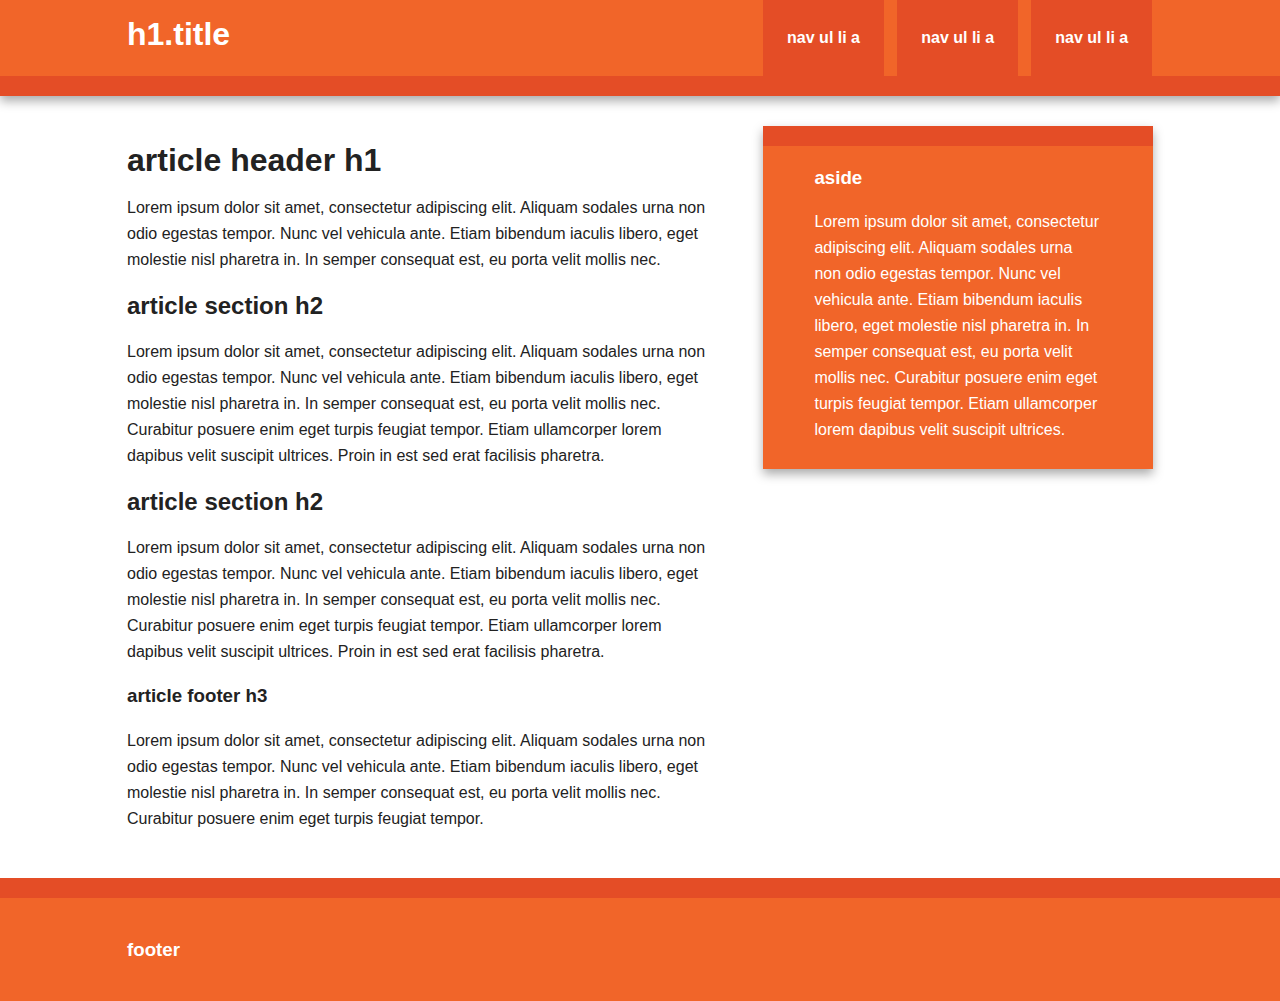
==== index.html @ c26f869d "New Site" ====
<!doctype html>
<!--[if lt IE 7]>      <html class="no-js lt-ie9 lt-ie8 lt-ie7" lang=""> <![endif]-->
<!--[if IE 7]>         <html class="no-js lt-ie9 lt-ie8" lang=""> <![endif]-->
<!--[if IE 8]>         <html class="no-js lt-ie9" lang=""> <![endif]-->
<!--[if gt IE 8]><!--> <html class="no-js" lang=""> <!--<![endif]-->
    <head>
        <meta charset="utf-8">
        <meta http-equiv="X-UA-Compatible" content="IE=edge,chrome=1">
        <title></title>
        <meta name="description" content="">
        <meta name="viewport" content="width=device-width, initial-scale=1">
        <link rel="apple-touch-icon" href="apple-touch-icon.png">

        <link rel="stylesheet" href="css/normalize.min.css">
        <link rel="stylesheet" href="css/main.css">

        <script src="js/vendor/modernizr-2.8.3-respond-1.4.2.min.js"></script>
    </head>
    <body>
        <!--[if lt IE 8]>
            <p class="browserupgrade">You are using an <strong>outdated</strong> browser. Please <a href="http://browsehappy.com/">upgrade your browser</a> to improve your experience.</p>
        <![endif]-->

        <div class="header-container">
            <header class="wrapper clearfix">
                <h1 class="title">h1.title</h1>
                <nav>
                    <ul>
                        <li><a href="#">nav ul li a</a></li>
                        <li><a href="#">nav ul li a</a></li>
                        <li><a href="#">nav ul li a</a></li>
                    </ul>
                </nav>
            </header>
        </div>

        <div class="main-container">
            <div class="main wrapper clearfix">

                <article>
                    <header>
                        <h1>article header h1</h1>
                        <p>Lorem ipsum dolor sit amet, consectetur adipiscing elit. Aliquam sodales urna non odio egestas tempor. Nunc vel vehicula ante. Etiam bibendum iaculis libero, eget molestie nisl pharetra in. In semper consequat est, eu porta velit mollis nec.</p>
                    </header>
                    <section>
                        <h2>article section h2</h2>
                        <p>Lorem ipsum dolor sit amet, consectetur adipiscing elit. Aliquam sodales urna non odio egestas tempor. Nunc vel vehicula ante. Etiam bibendum iaculis libero, eget molestie nisl pharetra in. In semper consequat est, eu porta velit mollis nec. Curabitur posuere enim eget turpis feugiat tempor. Etiam ullamcorper lorem dapibus velit suscipit ultrices. Proin in est sed erat facilisis pharetra.</p>
                    </section>
                    <section>
                        <h2>article section h2</h2>
                        <p>Lorem ipsum dolor sit amet, consectetur adipiscing elit. Aliquam sodales urna non odio egestas tempor. Nunc vel vehicula ante. Etiam bibendum iaculis libero, eget molestie nisl pharetra in. In semper consequat est, eu porta velit mollis nec. Curabitur posuere enim eget turpis feugiat tempor. Etiam ullamcorper lorem dapibus velit suscipit ultrices. Proin in est sed erat facilisis pharetra.</p>
                    </section>
                    <footer>
                        <h3>article footer h3</h3>
                        <p>Lorem ipsum dolor sit amet, consectetur adipiscing elit. Aliquam sodales urna non odio egestas tempor. Nunc vel vehicula ante. Etiam bibendum iaculis libero, eget molestie nisl pharetra in. In semper consequat est, eu porta velit mollis nec. Curabitur posuere enim eget turpis feugiat tempor.</p>
                    </footer>
                </article>

                <aside>
                    <h3>aside</h3>
                    <p>Lorem ipsum dolor sit amet, consectetur adipiscing elit. Aliquam sodales urna non odio egestas tempor. Nunc vel vehicula ante. Etiam bibendum iaculis libero, eget molestie nisl pharetra in. In semper consequat est, eu porta velit mollis nec. Curabitur posuere enim eget turpis feugiat tempor. Etiam ullamcorper lorem dapibus velit suscipit ultrices.</p>
                </aside>

            </div> <!-- #main -->
        </div> <!-- #main-container -->

        <div class="footer-container">
            <footer class="wrapper">
                <h3>footer</h3>
            </footer>
        </div>

        <script src="js/main.js"></script>
    </body>
</html>
---- css/main.css ----
/*! HTML5 Boilerplate v5.0 | MIT License | http://h5bp.com/ */

html {
    color: #222;
    font-size: 1em;
    line-height: 1.4;
}

::-moz-selection {
    background: #b3d4fc;
    text-shadow: none;
}

::selection {
    background: #b3d4fc;
    text-shadow: none;
}

hr {
    display: block;
    height: 1px;
    border: 0;
    border-top: 1px solid #ccc;
    margin: 1em 0;
    padding: 0;
}

audio,
canvas,
iframe,
img,
svg,
video {
    vertical-align: middle;
}

fieldset {
    border: 0;
    margin: 0;
    padding: 0;
}

textarea {
    resize: vertical;
}

.browserupgrade {
    margin: 0.2em 0;
    background: #ccc;
    color: #000;
    padding: 0.2em 0;
}


/* ===== Initializr Styles ==================================================
   Author: Jonathan Verrecchia - verekia.com/initializr/responsive-template
   ========================================================================== */

body {
    font: 16px/26px Helvetica, Helvetica Neue, Arial;
}

.wrapper {
    width: 90%;
    margin: 0 5%;
}

/* ===================
    ALL: Orange Theme
   =================== */

.header-container {
    border-bottom: 20px solid #e44d26;
}

.footer-container,
.main aside {
    border-top: 20px solid #e44d26;
}

.header-container,
.footer-container,
.main aside {
    background: #f16529;
}

.title {
    color: white;
}

/* ==============
    MOBILE: Menu
   ============== */

nav ul {
    margin: 0;
    padding: 0;
    list-style-type: none;
}

nav a {
    display: block;
    margin-bottom: 10px;
    padding: 15px 0;

    text-align: center;
    text-decoration: none;
    font-weight: bold;

    color: white;
    background: #e44d26;
}

nav a:hover,
nav a:visited {
    color: white;
}

nav a:hover {
    text-decoration: underline;
}

/* ==============
    MOBILE: Main
   ============== */

.main {
    padding: 30px 0;
}

.main article h1 {
    font-size: 2em;
}

.main aside {
    color: white;
    padding: 0px 5% 10px;
}

.footer-container footer {
    color: white;
    padding: 20px 0;
}

/* ===============
    ALL: IE Fixes
   =============== */

.ie7 .title {
    padding-top: 20px;
}

/* ==========================================================================
   Author's custom styles
   ========================================================================== */















/* ==========================================================================
   Media Queries
   ========================================================================== */

@media only screen and (min-width: 480px) {

/* ====================
    INTERMEDIATE: Menu
   ==================== */

    nav a {
        float: left;
        width: 27%;
        margin: 0 1.7%;
        padding: 25px 2%;
        margin-bottom: 0;
    }

    nav li:first-child a {
        margin-left: 0;
    }

    nav li:last-child a {
        margin-right: 0;
    }

/* ========================
    INTERMEDIATE: IE Fixes
   ======================== */

    nav ul li {
        display: inline;
    }

    .oldie nav a {
        margin: 0 0.7%;
    }
}

@media only screen and (min-width: 768px) {

/* ====================
    WIDE: CSS3 Effects
   ==================== */

    .header-container,
    .main aside {
        -webkit-box-shadow: 0 5px 10px #aaa;
           -moz-box-shadow: 0 5px 10px #aaa;
                box-shadow: 0 5px 10px #aaa;
    }

/* ============
    WIDE: Menu
   ============ */

    .title {
        float: left;
    }

    nav {
        float: right;
        width: 38%;
    }

/* ============
    WIDE: Main
   ============ */

    .main article {
        float: left;
        width: 57%;
    }

    .main aside {
        float: right;
        width: 28%;
    }
}

@media only screen and (min-width: 1140px) {

/* ===============
    Maximal Width
   =============== */

    .wrapper {
        width: 1026px; /* 1140px - 10% for margins */
        margin: 0 auto;
    }
}

/* ==========================================================================
   Helper classes
   ========================================================================== */

.hidden {
    display: none !important;
    visibility: hidden;
}

.visuallyhidden {
    border: 0;
    clip: rect(0 0 0 0);
    height: 1px;
    margin: -1px;
    overflow: hidden;
    padding: 0;
    position: absolute;
    width: 1px;
}

.visuallyhidden.focusable:active,
.visuallyhidden.focusable:focus {
    clip: auto;
    height: auto;
    margin: 0;
    overflow: visible;
    position: static;
    width: auto;
}

.invisible {
    visibility: hidden;
}

.clearfix:before,
.clearfix:after {
    content: " ";
    display: table;
}

.clearfix:after {
    clear: both;
}

.clearfix {
    *zoom: 1;
}

/* ==========================================================================
   Print styles
   ========================================================================== */

@media print {
    *,
    *:before,
    *:after {
        background: transparent !important;
        color: #000 !important;
        box-shadow: none !important;
        text-shadow: none !important;
    }

    a,
    a:visited {
        text-decoration: underline;
    }

    a[href]:after {
        content: " (" attr(href) ")";
    }

    abbr[title]:after {
        content: " (" attr(title) ")";
    }

    a[href^="#"]:after,
    a[href^="javascript:"]:after {
        content: "";
    }

    pre,
    blockquote {
        border: 1px solid #999;
        page-break-inside: avoid;
    }

    thead {
        display: table-header-group;
    }

    tr,
    img {
        page-break-inside: avoid;
    }

    img {
        max-width: 100% !important;
    }

    p,
    h2,
    h3 {
        orphans: 3;
        widows: 3;
    }

    h2,
    h3 {
        page-break-after: avoid;
    }
}
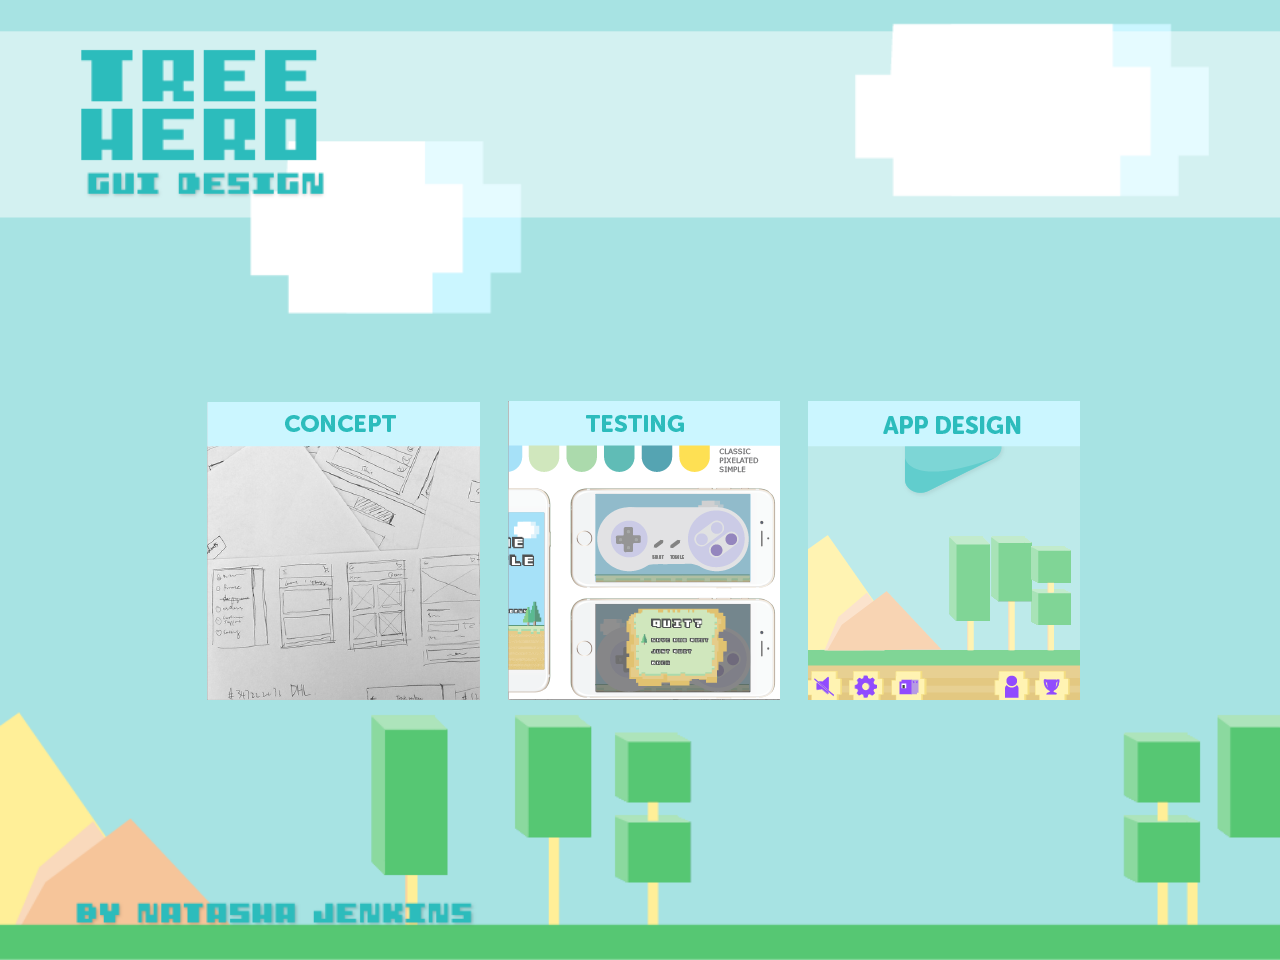
==== commit fe79b0dc: "first draft" ====
--- a/index.html
+++ b/index.html
@@ -6,7 +6,7 @@
     <head>
         <meta charset="utf-8">
         <meta http-equiv="X-UA-Compatible" content="IE=edge,chrome=1">
-        <title></title>
+        <title>Tree Hero</title>
         <meta name="description" content="">
         <meta name="viewport" content="width=device-width, initial-scale=1">
         <link rel="apple-touch-icon" href="apple-touch-icon.png">
@@ -17,59 +17,26 @@
         <script src="js/vendor/modernizr-2.8.3-respond-1.4.2.min.js"></script>
     </head>
     <body>
-        <!--[if lt IE 8]>
-            <p class="browserupgrade">You are using an <strong>outdated</strong> browser. Please <a href="http://browsehappy.com/">upgrade your browser</a> to improve your experience.</p>
-        <![endif]-->
+      <img src="img/home.png" width="100%">
+        <script src="js/main.js"></script>
 
-        <div class="header-container">
-            <header class="wrapper clearfix">
-                <h1 class="title">h1.title</h1>
-                <nav>
-                    <ul>
-                        <li><a href="#">nav ul li a</a></li>
-                        <li><a href="#">nav ul li a</a></li>
-                        <li><a href="#">nav ul li a</a></li>
-                    </ul>
-                </nav>
-            </header>
-        </div>
+  <div class="over1">
+    <a class="link-image1" href="">
+      <img src="img/concept.png" />
+    </a>
+  </div>
 
-        <div class="main-container">
-            <div class="main wrapper clearfix">
+  <div class="over2">
+    <a class="link-image2" href="">
+      <img src="img/testing.png"/>
+    </a>
+  </div>
 
-                <article>
-                    <header>
-                        <h1>article header h1</h1>
-                        <p>Lorem ipsum dolor sit amet, consectetur adipiscing elit. Aliquam sodales urna non odio egestas tempor. Nunc vel vehicula ante. Etiam bibendum iaculis libero, eget molestie nisl pharetra in. In semper consequat est, eu porta velit mollis nec.</p>
-                    </header>
-                    <section>
-                        <h2>article section h2</h2>
-                        <p>Lorem ipsum dolor sit amet, consectetur adipiscing elit. Aliquam sodales urna non odio egestas tempor. Nunc vel vehicula ante. Etiam bibendum iaculis libero, eget molestie nisl pharetra in. In semper consequat est, eu porta velit mollis nec. Curabitur posuere enim eget turpis feugiat tempor. Etiam ullamcorper lorem dapibus velit suscipit ultrices. Proin in est sed erat facilisis pharetra.</p>
-                    </section>
-                    <section>
-                        <h2>article section h2</h2>
-                        <p>Lorem ipsum dolor sit amet, consectetur adipiscing elit. Aliquam sodales urna non odio egestas tempor. Nunc vel vehicula ante. Etiam bibendum iaculis libero, eget molestie nisl pharetra in. In semper consequat est, eu porta velit mollis nec. Curabitur posuere enim eget turpis feugiat tempor. Etiam ullamcorper lorem dapibus velit suscipit ultrices. Proin in est sed erat facilisis pharetra.</p>
-                    </section>
-                    <footer>
-                        <h3>article footer h3</h3>
-                        <p>Lorem ipsum dolor sit amet, consectetur adipiscing elit. Aliquam sodales urna non odio egestas tempor. Nunc vel vehicula ante. Etiam bibendum iaculis libero, eget molestie nisl pharetra in. In semper consequat est, eu porta velit mollis nec. Curabitur posuere enim eget turpis feugiat tempor.</p>
-                    </footer>
-                </article>
+  <div class="over3">
+    <a class="link-image3" href="design-page.html">
+      <img src="img/appDesign.png"/>
+    </a>
+  </div>
 
-                <aside>
-                    <h3>aside</h3>
-                    <p>Lorem ipsum dolor sit amet, consectetur adipiscing elit. Aliquam sodales urna non odio egestas tempor. Nunc vel vehicula ante. Etiam bibendum iaculis libero, eget molestie nisl pharetra in. In semper consequat est, eu porta velit mollis nec. Curabitur posuere enim eget turpis feugiat tempor. Etiam ullamcorper lorem dapibus velit suscipit ultrices.</p>
-                </aside>
-
-            </div> <!-- #main -->
-        </div> <!-- #main-container -->
-
-        <div class="footer-container">
-            <footer class="wrapper">
-                <h3>footer</h3>
-            </footer>
-        </div>
-
-        <script src="js/main.js"></script>
     </body>
 </html>
--- a/css/main.css
+++ b/css/main.css
@@ -5,6 +5,7 @@
     font-size: 1em;
     line-height: 1.4;
 }
+
 
 ::-moz-selection {
     background: #b3d4fc;
@@ -156,7 +157,26 @@
 
 
 
-
+   .over1{
+       position:absolute;
+       z-index:1;
+       bottom:200px;
+       right:800px;
+   }
+
+   .over2{
+       position:absolute;
+       z-index:1;
+       bottom:200px;
+       right:500px;
+   }
+
+   .over3{
+       position:absolute;
+       z-index:1;
+       bottom:200px;
+       right:200px;
+   }
 
 
 
@@ -370,4 +390,4 @@
     h3 {
         page-break-after: avoid;
     }
-}+}
